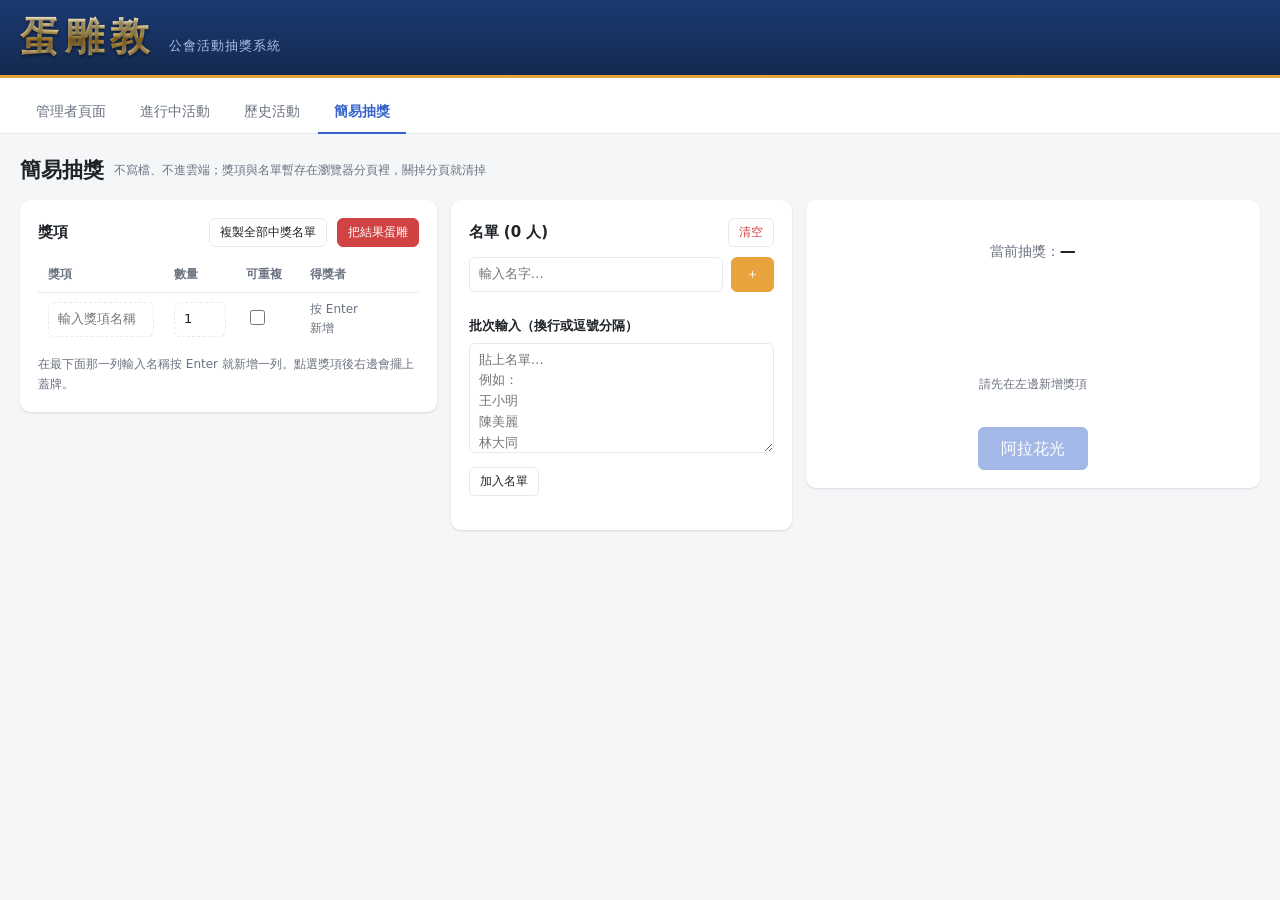
==== index.html @ 363f4c33 "chore: 初始化公會活動抽獎系統靜態網站 Co-Authored-By: Claude Opus 5 <noreply@anthropic.com>" ====
<!DOCTYPE html>
<html lang="zh-Hant">
<head>
<meta charset="utf-8">
<meta name="viewport" content="width=device-width, initial-scale=1">
<title>簡易抽獎 — 公會活動抽獎系統</title>
<link rel="preconnect" href="https://accounts.google.com">
<link rel="stylesheet" href="css/style.css">
</head>
<body>

<header class="brand">
  <span class="guild">蛋雕教</span>
  <span class="sys">公會活動抽獎系統</span>
</header>

<nav class="nav">
  <a href="admin.html">管理者頁面</a>
  <a href="event.html">進行中活動</a>
  <a href="history.html">歷史活動</a>
  <a href="index.html" class="active">簡易抽獎</a>
</nav>

<div class="wrap">
  <div class="row" style="margin-bottom:12px">
    <h1 style="margin:0">簡易抽獎</h1>
    <span class="small muted">不寫檔、不進雲端；獎項與名單暫存在瀏覽器分頁裡，關掉分頁就清掉</span>
  </div>

  <div class="simple-grid">

    <!-- 獎項 -->
    <div class="card">
      <div class="row" style="margin-bottom:10px">
        <h2 style="margin:0">獎項</h2>
        <span class="spacer" style="flex:1"></span>
        <button id="spCopy" class="ghost sm">複製全部中獎名單</button>
        <button id="spReset" class="danger sm">把結果蛋雕</button>
      </div>
      <table id="spPrizeTable">
        <thead><tr>
          <th>獎項</th><th style="width:56px">數量</th>
          <th style="width:64px" title="勾選後本獎項可抽到其他獎項已中獎的人（加碼用）">可重複</th>
          <th>得獎者</th><th style="width:36px"></th>
        </tr></thead>
        <tbody></tbody>
      </table>
      <p class="hint">在最下面那一列輸入名稱按 Enter 就新增一列。點選獎項後右邊會擺上蓋牌。</p>
    </div>

    <!-- 名單 -->
    <div class="card simple-panel">
      <div class="row" style="justify-content:space-between">
        <h2 style="margin:0">名單 (<span id="spTotal">0</span> 人)</h2>
        <button id="spClear" class="ghost sm" style="color:var(--danger)">清空</button>
      </div>

      <div class="name-add" style="margin-top:10px">
        <input id="spOne" type="text" placeholder="輸入名字…">
        <button id="spAdd" title="加入名單">＋</button>
      </div>
      <div class="name-list" id="spList"></div>

      <div class="field" style="margin-top:14px">
        <label class="lbl" for="spBulk">批次輸入（換行或逗號分隔）</label>
        <textarea id="spBulk" placeholder="貼上名單…&#10;例如：&#10;王小明&#10;陳美麗&#10;林大同"></textarea>
        <button id="spBulkAdd" class="ghost sm" style="margin-top:8px">加入名單</button>
      </div>
    </div>

    <!-- 抽獎 -->
    <div class="card">
      <div class="stage">
        <div class="cur-label">當前抽獎：<strong id="spCurPrize">—</strong>
          <span id="spBonus" class="tag bonus" style="display:none">加碼（可重複中獎）</span></div>
        <div class="winners-list" id="spWinners"></div>
        <div id="spHint" class="small muted" style="margin-top:8px"></div>
      </div>
      <div class="row" style="margin-top:12px;justify-content:center">
        <button id="spDraw" style="font-size:16px;padding:8px 22px">阿拉花光</button>
      </div>
    </div>

  </div>
</div>

<script src="js/config.js"></script>
<script src="js/util.js"></script>
<script src="js/lottery.js"></script>
<script src="js/simple.js"></script>
</body>
</html>
---- css/style.css ----
:root {
  --blue: #3563c9;
  --blue-dark: #1e3a75;
  --blue-soft: #eaf0fd;
  --line: #e7e9ee;
  --line-soft: #f1f2f6;
  --text: #1f2328;
  --muted: #6b7280;
  --danger: #d14343;
  --ok: #1d9a63;
  --warn: #b7791f;
  --gold: #e8a33d;
  --bg: #f5f6f8;
  --card: #fff;
  --shadow: 0 1px 2px rgba(16, 24, 40, .05), 0 1px 3px rgba(16, 24, 40, .08);
  --radius: 10px;
}

* { box-sizing: border-box; }

body {
  margin: 0;
  font: 14px/1.6 "Microsoft JhengHei", "Segoe UI", system-ui, sans-serif;
  color: var(--text);
  background: var(--bg);
}

a { color: var(--blue); }

/* ---------- 公會標題列 ---------- */
.brand {
  display: flex;
  align-items: baseline;
  gap: 14px;
  padding: 14px 20px;
  background: linear-gradient(180deg, #1b3a72 0%, #14294f 100%);
  border-bottom: 3px solid var(--gold);
}
.brand .guild {
  font-size: 39px;
  font-weight: 800;
  letter-spacing: 6px;
  line-height: 1.2;
  color: #f5d68a;
  background: linear-gradient(180deg, #fff3cf 0%, #f0c96b 48%, #c9932f 52%, #f3dda2 100%);
  -webkit-background-clip: text;
  background-clip: text;
  -webkit-text-fill-color: transparent;
  text-shadow: 0 2px 3px rgba(0, 0, 0, .45);
  /* -webkit-text-fill-color 沒生效的瀏覽器會退回上面的 color */
}
.brand .sys { font-size: 13px; color: #a9bde4; letter-spacing: 1px; }
.brand .spacer { flex: 1; }

@media (max-width: 640px) {
  .brand { padding: 10px 16px; }
  .brand .guild { font-size: 31px; letter-spacing: 3px; }
  .brand .sys { display: none; }
}

/* ---------- 導覽 ---------- */
.nav {
  display: flex;
  align-items: flex-end;
  gap: 2px;
  padding: 14px 20px 0;
  border-bottom: 1px solid var(--line);
  background: var(--card);
  flex-wrap: wrap;
}
.nav a {
  padding: 8px 16px 10px;
  color: var(--muted);
  text-decoration: none;
  font-size: 14px;
  border-bottom: 2px solid transparent;
  margin-bottom: -1px;
}
.nav a:hover { color: var(--text); }
.nav a.active { color: var(--blue); border-bottom-color: var(--blue); font-weight: 600; }

.wrap {
  max-width: 1400px;
  margin: 20px auto 48px;
  padding: 0 20px;
}

/* ---------- 元件 ---------- */
h1 { font-size: 21px; margin: 0 0 16px; font-weight: 600; }
h2 { font-size: 15px; margin: 0 0 10px; font-weight: 600; }
h3 { font-size: 12px; margin: 12px 0 4px; color: var(--muted); font-weight: 600; }

button, .btn {
  font: inherit;
  font-size: 13px;
  padding: 6px 14px;
  border: 1px solid var(--blue);
  background: var(--blue);
  color: #fff;
  border-radius: 6px;
  cursor: pointer;
  text-decoration: none;
  display: inline-block;
  transition: background .12s, border-color .12s;
}
button.ghost, .btn.ghost {
  background: var(--card);
  color: var(--text);
  border-color: var(--line);
}
button.ghost:hover:not(:disabled) { background: var(--line-soft); }
button.sm { padding: 4px 10px; font-size: 12px; }
button.danger { background: var(--danger); border-color: var(--danger); }
button:disabled { opacity: .45; cursor: not-allowed; }
button:hover:not(:disabled) { filter: brightness(1.05); }

input, select, textarea {
  font: inherit;
  font-size: 13px;
  padding: 6px 9px;
  border: 1px solid var(--line);
  border-radius: 6px;
  background: var(--card);
  color: var(--text);
}
input:focus, select:focus, textarea:focus {
  outline: none;
  border-color: var(--blue);
  box-shadow: 0 0 0 3px var(--blue-soft);
}
input[type=checkbox] { width: 15px; height: 15px; accent-color: var(--blue); }

.row { display: flex; gap: 10px; align-items: center; flex-wrap: wrap; }
.card {
  background: var(--card);
  border-radius: var(--radius);
  box-shadow: var(--shadow);
  padding: 18px;
  margin-bottom: 14px;
}
.muted { color: var(--muted); }
.mono { font-family: Consolas, "Courier New", monospace; }
.small { font-size: 12px; }
.hint { font-size: 12px; color: var(--muted); margin: 8px 0 0; line-height: 1.7; }
.offscreen { position: absolute; left: -9999px; }
.empty { color: var(--muted); font-size: 13px; padding: 10px 0; }
code { background: var(--line-soft); padding: 1px 5px; border-radius: 4px; font-size: 12px; }

/* ---------- 表格：只留橫線 ---------- */
table { border-collapse: collapse; width: 100%; font-size: 13px; }
th {
  text-align: left;
  padding: 8px 10px;
  font-weight: 600;
  font-size: 12px;
  color: var(--muted);
  border: none;
  border-bottom: 1px solid var(--line);
  white-space: nowrap;
}
td { padding: 7px 10px; border: none; border-bottom: 1px solid var(--line-soft); }
tbody tr:last-child td { border-bottom: none; }
tbody tr:hover { background: #fafbfc; }
th.sortable { cursor: pointer; user-select: none; }
th.sortable:hover { color: var(--text); }
th.sortable:after { content: " ⇅"; opacity: .4; }

/* ---------- 狀態標籤 ---------- */
.tag { display: inline-block; padding: 1px 8px; border-radius: 20px; font-size: 11px; line-height: 18px; }
.tag.ok { background: #e6f6ee; color: var(--ok); }
.tag.unknown { background: #fdf1dd; color: var(--warn); }
.tag.duplicate { background: var(--line-soft); color: var(--muted); }
.tag.form_error { background: #fdeaea; color: var(--danger); }
.tag.late { background: #f3edfa; color: #7d3c98; }
.tag.bonus { background: #fdf3e0; color: #96650f; }

/* ---------- 帳號列 ---------- */
.topbar {
  display: flex; align-items: center; gap: 10px;
  background: var(--card);
  border-radius: var(--radius);
  box-shadow: var(--shadow);
  padding: 10px 16px; margin-bottom: 14px;
  font-size: 13px;
}
.badge-demo { background: var(--gold); color: #fff; padding: 2px 10px; border-radius: 20px; font-size: 11px; }

/* ---------- 子分頁 ---------- */
.subnav { display: flex; align-items: center; gap: 4px; margin-bottom: 16px; }
.subnav a {
  padding: 6px 16px; border-radius: 20px; text-decoration: none;
  color: var(--muted); font-size: 13px;
}
.subnav a.active { background: var(--blue); color: #fff; }

/* ---------- 密碼閘 ---------- */
.gate {
  max-width: 340px; margin: 120px auto; background: var(--card);
  border-radius: var(--radius); box-shadow: var(--shadow); padding: 28px; text-align: center;
}
.gate h1 { font-size: 17px; margin-bottom: 4px; }
.gate-brand {
  margin: -28px -28px 22px;
  border-radius: var(--radius) var(--radius) 0 0;
  justify-content: center;
  padding: 16px;
}

/* 管理頁活動分頁：左為活動操作，右為報名異常 */
.admin-grid {
  display: grid;
  grid-template-columns: minmax(0, 1fr) minmax(300px, 32%);
  gap: 14px;
  align-items: start;
}
@media (max-width: 1000px) {
  .admin-grid { grid-template-columns: 1fr; }
}

/* ---------- 異常區 ---------- */
.anom ul { margin: 2px 0 0; padding-left: 20px; }
.anom li { font-size: 12px; color: var(--muted); }
.collapse-head { margin-top: 10px; }

/* ---------- 抽獎頁 ---------- */
.lot-grid { display: grid; grid-template-columns: 1.4fr .8fr 1fr; gap: 14px; align-items: start; }
.prize-row.locked { background: var(--line-soft); }
.prize-row.locked input { background: transparent; border-color: transparent; }
.prize-row.draft input { border-style: dashed; }
.prize-row:not(.draft) { cursor: pointer; }
.prize-row.selected td { background: var(--blue-soft); }
.prize-row.selected td:first-child { box-shadow: inset 3px 0 0 var(--blue); }
.handle { cursor: grab; user-select: none; color: #c3c7d1; }
.prize-row.draft .handle { cursor: default; color: var(--blue); }
.prize-row.dragover td { box-shadow: inset 0 2px 0 var(--blue); }
.participants { max-height: 380px; overflow-y: auto; }
.pool-chips { display: flex; flex-wrap: wrap; gap: 8px; }
.participants .p-in { color: var(--text); }
.participants .p-out { color: #b6bac3; }

.stage {
  border-radius: var(--radius); padding: 20px;
  background: var(--card); text-align: center;
}
.stage .cur-label { font-size: 14px; color: var(--muted); margin-bottom: 12px; }
.stage .cur-label strong { color: var(--text); font-size: 16px; }
.winners-list { display: flex; flex-wrap: wrap; gap: 10px; justify-content: center; min-height: 92px; }
.chip {
  background: var(--blue-soft); color: var(--blue-dark);
  border-radius: 6px; padding: 3px 12px; font-family: Consolas, monospace;
}

/* ---------- 翻牌 ---------- */
.flip-card { perspective: 700px; width: 132px; height: 82px; }
.flip-card.big { width: 210px; height: 128px; }
.flip-inner {
  position: relative; width: 100%; height: 100%;
  transition: transform .55s cubic-bezier(.35, .9, .35, 1);
  transform-style: preserve-3d;
}
.flip-card.revealed .flip-inner { transform: rotateY(180deg); }
.flip-face {
  position: absolute; inset: 0;
  backface-visibility: hidden; -webkit-backface-visibility: hidden;
  display: flex; align-items: center; justify-content: center;
  border-radius: 10px; font-family: Consolas, monospace;
}
.flip-back {
  background: linear-gradient(145deg, #24406f, #16294c);
  color: #6f86b8; font-size: 30px; font-weight: 700;
  box-shadow: inset 0 0 0 3px rgba(255, 255, 255, .07);
}
.flip-front {
  background: linear-gradient(160deg, #fff6e0, #f2d798);
  color: #4a3410; font-size: 24px; font-weight: 700;
  transform: rotateY(180deg);
  box-shadow: inset 0 0 0 2px #d9ae55;
}
.flip-card.big .flip-back { font-size: 44px; }
.flip-card.big .flip-front { font-size: 38px; }

@media (prefers-reduced-motion: reduce) {
  .flip-inner { transition: none; }
}

/* ---------- 簡易抽獎 ---------- */
/* 第三欄至少 300px，確保翻牌一行放得下兩張；再寬就自動排更多 */
.simple-grid { display: grid; grid-template-columns: minmax(0,1.1fr) minmax(240px,.9fr) minmax(300px,1.2fr); gap: 14px; align-items: start; }
.simple-panel .field { margin-bottom: 16px; }
.simple-panel label.lbl { display: block; font-size: 13px; font-weight: 600; margin-bottom: 6px; }
.simple-panel input[type=text], .simple-panel input[type=number], .simple-panel textarea { width: 100%; }
.simple-panel textarea { height: 110px; resize: vertical; font-size: 13px; }
.simple-panel hr { border: none; border-top: 1px solid var(--line-soft); margin: 16px 0; }
.name-add { display: flex; gap: 8px; }
.name-add input { flex: 1; }
.name-add button { background: var(--gold); border-color: var(--gold); padding: 6px 14px; }
.name-list { max-height: 180px; overflow-y: auto; margin-top: 10px; }
.name-item {
  display: flex; align-items: center; justify-content: space-between;
  padding: 4px 8px; border-radius: 6px; font-size: 13px;
}
.name-item:hover { background: var(--line-soft); }
.name-item button { background: none; border: none; color: var(--muted); padding: 0 4px; }
.btn-draw { width: 100%; padding: 12px; font-size: 15px; font-weight: 600; }
.simple-stage {
  background: var(--card); border-radius: var(--radius); box-shadow: var(--shadow);
  min-height: 420px; display: flex; flex-direction: column;
  align-items: center; justify-content: center; padding: 40px 24px; text-align: center;
}
.simple-stage .placeholder-icon {
  width: 72px; height: 72px; border-radius: 50%; background: var(--line-soft);
  display: flex; align-items: center; justify-content: center; font-size: 30px; margin-bottom: 20px;
}
.simple-stage h2 { font-size: 19px; }
.simple-stage p { color: var(--muted); max-width: 420px; margin: 0; }

/* ---------- 直播模式 ---------- */
body.live { background: #0b1020; color: #fff; }
body.live .nav, body.live .topbar, body.live .hide-live { display: none !important; }
body.live .wrap { margin: 0; padding: 24px; max-width: none; }
body.live .card, body.live .stage { background: #131a33; box-shadow: none; }
body.live h1, body.live h2 { color: #fff; }
body.live h3, body.live .muted, body.live .stage .cur-label { color: #aeb8d8; }
body.live table { font-size: 20px; }
body.live th { color: #aeb8d8; border-bottom-color: #2b3660; }
body.live td { border-bottom-color: #1e2748; }
body.live tbody tr:hover { background: #1a2244; }
body.live .participants { max-height: 30vh; }
body.live #partCard table { font-size: 17px; }
body.live #partCard td { padding: 5px 8px; }
body.live .participants .p-in { color: #fff; }
body.live .lot-grid { grid-template-columns: minmax(0, 1fr) minmax(0, 1.7fr); }
body.live #partCard { order: 1; grid-column: 1 / -1; }   /* 參加者橫跨最上方 */
body.live #prizeCard { order: 2; }                       /* 獎項在舞台左邊 */
body.live #stageCard { order: 3; }
body.live #prizeTable input {
  border: none; background: transparent; color: #fff;
  font-size: 20px; pointer-events: none; width: auto; box-shadow: none;
}
body.live .prize-row.locked { background: #1a2244; }
/* 選取列在深色底下要用深色高亮，淺藍底配白字會看不清 */
body.live .prize-row.selected td { background: #2b3c74; }
body.live .prize-row.selected td:first-child { box-shadow: inset 4px 0 0 var(--gold); }
body.live .prize-row.selected input { color: #fff; }
body.live .handle { color: #7b86ad; font-size: 20px; }
body.live .chip { background: #1f2a52; color: #ffd75e; font-size: 28px; }
body.live .pool-chips .chip { font-size: 20px; color: #dfe6fb; }
body.live .winners-list { min-height: 150px; gap: 14px; }
body.live .stage .cur-label strong { color: #fff; font-size: 28px; }

.live-exit { position: fixed; right: 16px; bottom: 16px; z-index: 50; }

/* ---------- 背景更新指示器 ---------- */
/* 放在標題旁，跟標題一樣大，不容易被忽略 */
.busy-inline {
  font-size: 21px; font-weight: 600; color: var(--gold);
  opacity: 0; transition: opacity .18s;
}
.busy-inline.show { opacity: 1; animation: busyPulse 1.1s ease-in-out infinite; }
@keyframes busyPulse { 0%, 100% { opacity: 1; } 50% { opacity: .45; } }
@media (prefers-reduced-motion: reduce) {
  .busy-inline.show { animation: none; }
}

.busy-badge {
  position: fixed; top: 12px; right: 16px; z-index: 60;
  background: var(--gold); color: #3a2a08;
  padding: 4px 14px; border-radius: 20px;
  font-size: 12px; font-weight: 600;
  box-shadow: 0 2px 8px rgba(16, 24, 40, .18);
  opacity: 0; transform: translateY(-6px); pointer-events: none;
  transition: opacity .18s, transform .18s;
}
.busy-badge.show { opacity: 1; transform: none; }
@media (prefers-reduced-motion: reduce) { .busy-badge { transition: none; } }

/* ---------- toast ---------- */
.toast-box { position: fixed; right: 16px; bottom: 16px; z-index: 100; display: flex; flex-direction: column; gap: 8px; }
.toast {
  background: #1f2328; color: #fff; padding: 10px 16px; border-radius: 8px;
  font-size: 13px; opacity: 0; transform: translateY(8px); transition: .2s;
  box-shadow: 0 4px 12px rgba(0, 0, 0, .15);
}
.toast.show { opacity: 1; transform: none; }
.toast.err { background: var(--danger); }

@media (prefers-reduced-motion: reduce) {
  .toast, button { transition: none; }
}

@media (max-width: 1100px) {
  .lot-grid, .simple-grid { grid-template-columns: 1fr; }
}
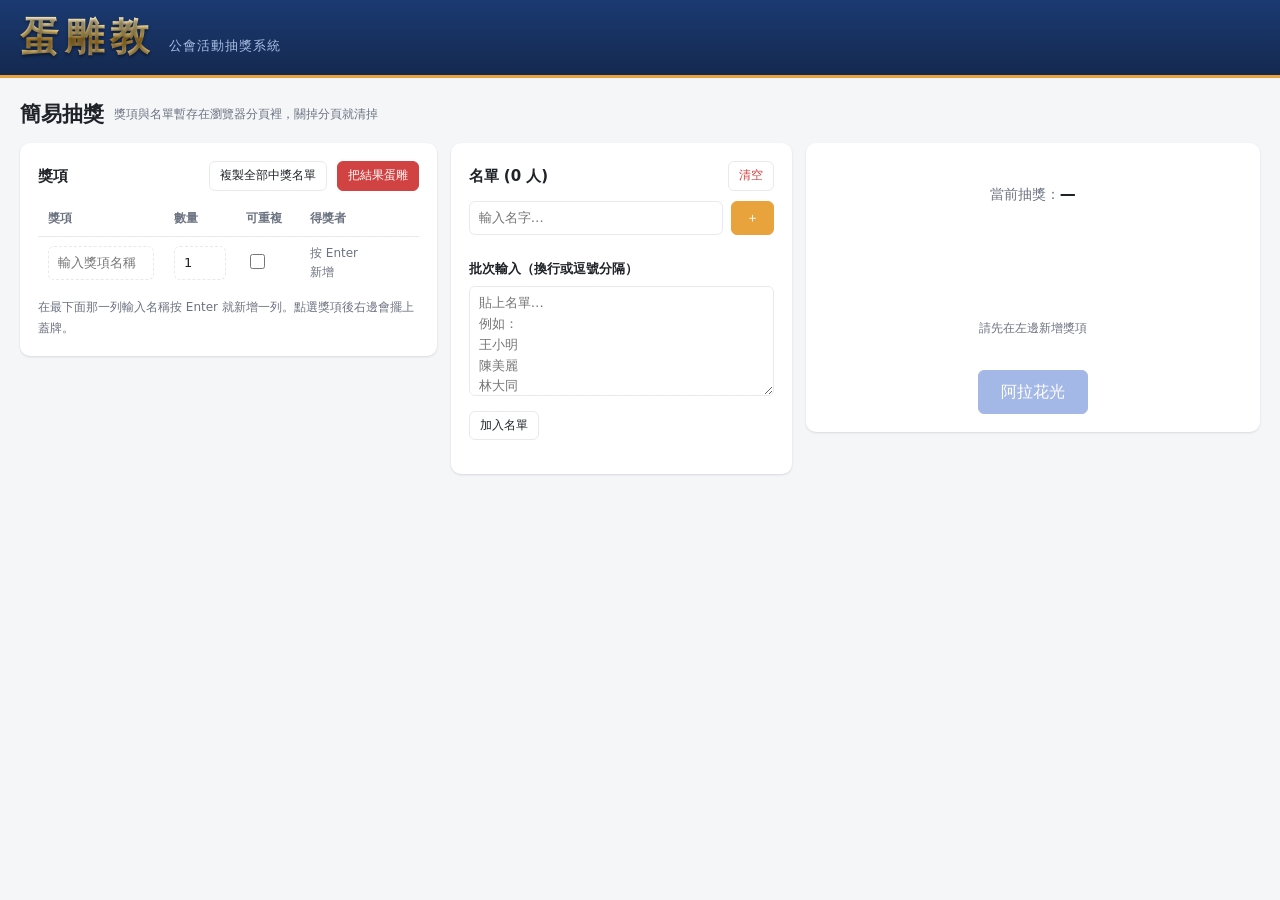
==== commit 82e733a5: "refactor: 移除管理者頁面與 Google 相關功能，只保留簡易抽獎 - 刪除管理者頁面、進行中活動、歷史活動三個頁面及其 JS - 刪除 Google 登入 / Drive / Forms " ====
--- a/index.html
+++ b/index.html
@@ -4,7 +4,6 @@
 <meta charset="utf-8">
 <meta name="viewport" content="width=device-width, initial-scale=1">
 <title>簡易抽獎 — 公會活動抽獎系統</title>
-<link rel="preconnect" href="https://accounts.google.com">
 <link rel="stylesheet" href="css/style.css">
 </head>
 <body>
@@ -14,17 +13,10 @@
   <span class="sys">公會活動抽獎系統</span>
 </header>
 
-<nav class="nav">
-  <a href="admin.html">管理者頁面</a>
-  <a href="event.html">進行中活動</a>
-  <a href="history.html">歷史活動</a>
-  <a href="index.html" class="active">簡易抽獎</a>
-</nav>
-
 <div class="wrap">
   <div class="row" style="margin-bottom:12px">
     <h1 style="margin:0">簡易抽獎</h1>
-    <span class="small muted">不寫檔、不進雲端；獎項與名單暫存在瀏覽器分頁裡，關掉分頁就清掉</span>
+    <span class="small muted">獎項與名單暫存在瀏覽器分頁裡，關掉分頁就清掉</span>
   </div>
 
   <div class="simple-grid">
@@ -84,7 +76,6 @@
   </div>
 </div>
 
-<script src="js/config.js"></script>
 <script src="js/util.js"></script>
 <script src="js/lottery.js"></script>
 <script src="js/simple.js"></script>
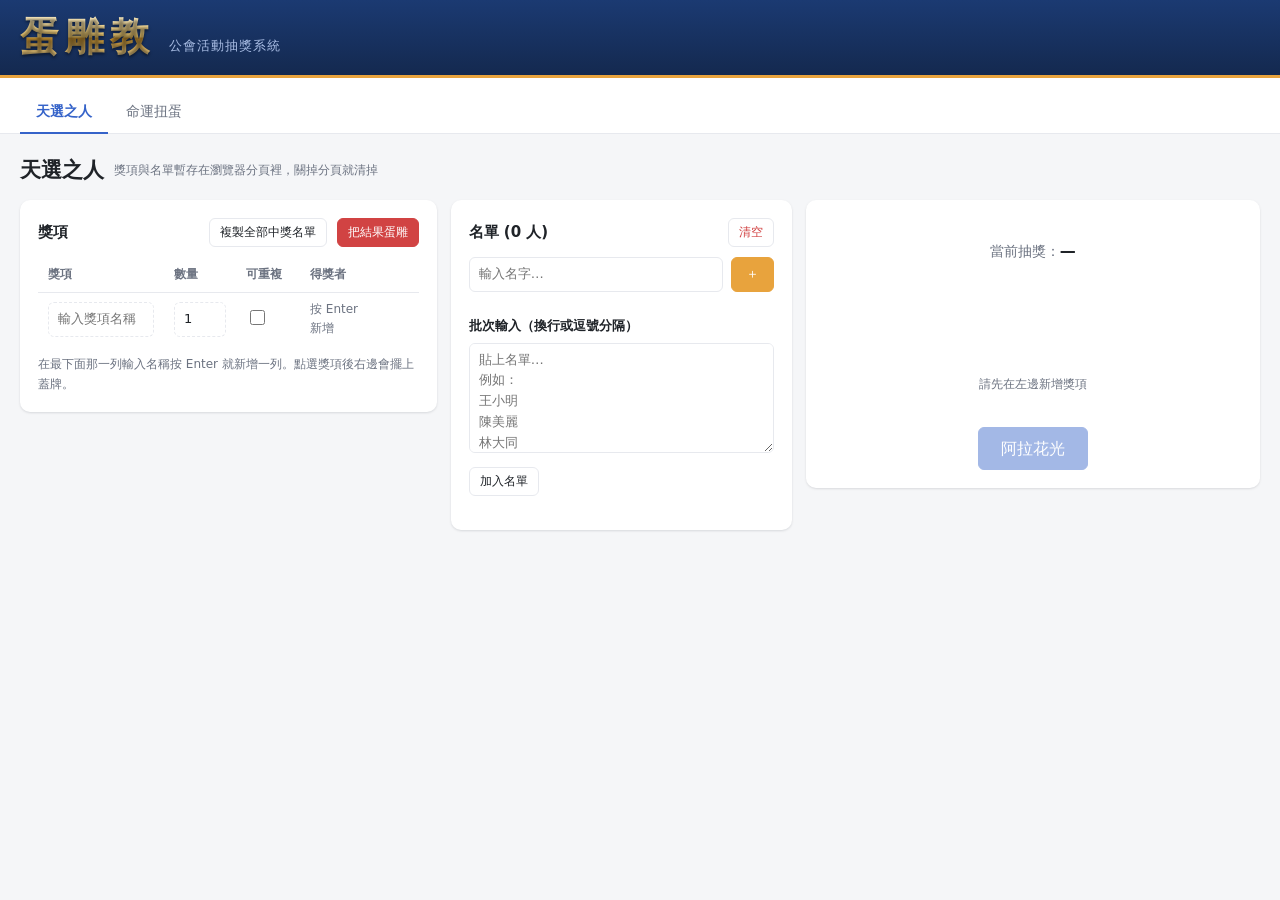
==== commit b14221e3: "feat: 新增命運扭蛋分頁，原簡易抽獎改名天選之人 - 新增 gacha.html / js/gacha.js：獎品表格（名稱、機率、圖片上傳）與大型扭蛋機 - 依權重以 crypto 亂數抽選，機" ====
--- a/index.html
+++ b/index.html
@@ -3,7 +3,7 @@
 <head>
 <meta charset="utf-8">
 <meta name="viewport" content="width=device-width, initial-scale=1">
-<title>簡易抽獎 — 公會活動抽獎系統</title>
+<title>天選之人 — 公會活動抽獎系統</title>
 <link rel="stylesheet" href="css/style.css">
 </head>
 <body>
@@ -13,9 +13,14 @@
   <span class="sys">公會活動抽獎系統</span>
 </header>
 
+<nav class="nav">
+  <a href="index.html" class="active">天選之人</a>
+  <a href="gacha.html">命運扭蛋</a>
+</nav>
+
 <div class="wrap">
   <div class="row" style="margin-bottom:12px">
-    <h1 style="margin:0">簡易抽獎</h1>
+    <h1 style="margin:0">天選之人</h1>
     <span class="small muted">獎項與名單暫存在瀏覽器分頁裡，關掉分頁就清掉</span>
   </div>
 
--- a/css/style.css
+++ b/css/style.css
@@ -391,3 +391,198 @@
 @media (max-width: 1100px) {
   .lot-grid, .simple-grid { grid-template-columns: 1fr; }
 }
+
+/* ---------- 命運扭蛋 ---------- */
+.gacha-grid { display: grid; grid-template-columns: minmax(0, 1fr) minmax(470px, 1fr); gap: 14px; align-items: start; }
+@media (max-width: 900px) {
+  .gacha-grid { grid-template-columns: 1fr; }
+}
+
+/* 獎品表格 */
+.gc-row td { vertical-align: middle; }
+.gc-row input:not([type]) { width: 100%; }
+button.gc-pic, .gc-pic {
+  width: 48px; height: 48px; padding: 0;
+  display: flex; align-items: center; justify-content: center;
+  border: 2px dashed #cfd5e0; border-radius: 10px;
+  background: var(--line-soft); color: var(--muted);
+  font-size: 20px; overflow: hidden;
+}
+.gc-pic img { width: 100%; height: 100%; object-fit: contain; }
+.gc-pic:has(img) { border-style: solid; border-color: var(--cap); background: #fff; }
+.gc-pic.drop { border-color: var(--blue); background: var(--blue-soft); }
+.gc-pic.blank { opacity: .5; }
+.gc-total { font-size: 12px; font-weight: 600; margin-top: 8px; }
+.gc-total.ok { color: var(--ok); }
+.gc-total.warn { color: var(--warn); }
+
+/* 扭蛋機 */
+.gc-stage { padding-top: 26px; }
+.gm { position: relative; display: flex; flex-direction: column; align-items: center; margin: 0 auto; }
+.gm-cap {
+  width: 140px; height: 28px; margin-bottom: -10px; z-index: 3;
+  background: linear-gradient(180deg, #ff7a82, #c62f3a);
+  border-radius: 12px 12px 4px 4px;
+}
+.gm-dome {
+  position: relative; z-index: 2;
+  width: 360px; height: 360px; border-radius: 50%; overflow: hidden;
+  background: radial-gradient(circle at 50% 40%, rgba(235, 246, 255, .9) 0%, rgba(196, 223, 250, .75) 60%, rgba(150, 195, 240, .8) 100%);
+  border: 6px solid rgba(255, 255, 255, .9);
+  box-shadow: 0 0 0 2px #d3dff0, inset 0 -14px 30px rgba(40, 90, 160, .25), 0 8px 18px rgba(16, 24, 40, .15);
+}
+/* 玻璃反光，蓋在扭蛋上面 */
+.gm-dome::after {
+  content: ""; position: absolute; z-index: 5;
+  left: 15%; top: 9%; width: 32%; height: 16%;
+  border-radius: 50%; background: rgba(255, 255, 255, .6);
+  transform: rotate(-32deg); filter: blur(2px);
+}
+.gm-ball, .gm-out {
+  width: 54px; height: 54px; border-radius: 50%;
+  background: linear-gradient(180deg, var(--cap) 0 50%, #fff 50% 100%);
+  box-shadow: inset -4px -5px 8px rgba(0, 0, 0, .18), inset 3px 4px 6px rgba(255, 255, 255, .55),
+              0 1px 2px rgba(0, 0, 0, .25);
+}
+.gm-ball { position: absolute; margin: -27px 0 0 -27px; transform: rotate(var(--rot)); }
+.gm.spinning .gm-ball { animation: gmShake .32s ease-in-out infinite; animation-delay: var(--d); }
+@keyframes gmShake {
+  0%, 100% { transform: translate(0, 0) rotate(var(--rot)); }
+  30% { transform: translate(-5px, -12px) rotate(calc(var(--rot) + 30deg)); }
+  70% { transform: translate(5px, -5px) rotate(calc(var(--rot) - 20deg)); }
+}
+
+.gm-body {
+  position: relative; width: 390px; height: 250px; margin-top: -56px;
+  background: linear-gradient(180deg, #f0525e 0%, #c32c3a 100%);
+  border-radius: 22px 22px 12px 12px;
+  box-shadow: inset 0 4px 0 rgba(255, 255, 255, .25), inset 0 -6px 0 rgba(0, 0, 0, .15), 0 6px 14px rgba(16, 24, 40, .2);
+}
+.gm-plate {
+  position: absolute; left: 50%; top: 66px; transform: translateX(-50%);
+  padding: 2px 18px; border-radius: 20px;
+  background: #fff3cf; color: #8a5a10;
+  font-size: 15px; font-weight: 800; letter-spacing: 3px; white-space: nowrap;
+}
+button.gm-knob {
+  position: absolute; left: 52px; top: 114px;
+  width: 108px; height: 108px; padding: 0; border-radius: 50%;
+  background: radial-gradient(circle at 40% 35%, #fff 0%, #e6ebf3 100%);
+  border: 5px solid #f5c451;
+  box-shadow: 0 4px 0 rgba(0, 0, 0, .2), inset 0 -4px 8px rgba(0, 0, 0, .1);
+}
+button.gm-knob:disabled { opacity: 1; cursor: default; }
+button.gm-knob:hover:not(:disabled) { filter: brightness(1.04); }
+.gm-knob-bar {
+  position: absolute; left: 50%; top: 50%; width: 80px; height: 20px; margin: -10px 0 0 -40px;
+  border-radius: 10px; background: linear-gradient(180deg, #ffd978, #e0a92f);
+  box-shadow: 0 2px 0 rgba(0, 0, 0, .2);
+}
+.gm.spinning .gm-knob { animation: gmTurn 1.4s cubic-bezier(.35, .05, .25, 1); }
+@keyframes gmTurn { to { transform: rotate(720deg); } }
+
+.gm-chute {
+  position: absolute; right: 52px; top: 118px;
+  width: 124px; height: 98px; border-radius: 16px; overflow: hidden;
+  background: radial-gradient(circle at 50% 30%, #4a1a20, #250a0d);
+  border: 4px solid #f5c451;
+  box-shadow: inset 0 8px 14px rgba(0, 0, 0, .6);
+}
+.gm-out { position: absolute; left: 50%; bottom: 8px; margin-left: -27px; opacity: 0; }
+.gm-out.drop { animation: gmDrop .7s cubic-bezier(.3, 0, .4, 1) forwards; }
+.gm-out.shown { opacity: 1; }
+@keyframes gmDrop {
+  0% { opacity: 1; transform: translateY(-80px) rotate(0); }
+  60% { transform: translateY(0) rotate(160deg); }
+  78% { transform: translateY(-12px) rotate(190deg); }
+  100% { opacity: 1; transform: translateY(0) rotate(220deg); }
+}
+.gm-base {
+  width: 430px; height: 26px; margin-top: -2px;
+  background: linear-gradient(180deg, #5a2a2f, #3a1a1e);
+  border-radius: 6px 6px 12px 12px;
+}
+
+/* 扭蛋紀錄 */
+.gc-log { margin-top: 22px; padding-top: 14px; border-top: 1px solid var(--line-soft); }
+.gc-summary { display: flex; flex-wrap: wrap; gap: 6px; margin: 10px 0 6px; }
+.gc-chip { background: var(--blue-soft); color: var(--blue-dark); border-radius: 20px; padding: 1px 10px; font-size: 12px; }
+.gc-log-list { list-style: none; margin: 0; padding: 0; max-height: 260px; overflow-y: auto; }
+.gc-log-list li { display: flex; align-items: center; gap: 10px; padding: 4px 6px; border-radius: 6px; font-size: 13px; }
+.gc-log-list li:hover { background: var(--line-soft); }
+.gc-no { width: 36px; font-size: 12px; }
+.gc-thumb { flex: none; width: 28px; height: 28px; border-radius: 50%; overflow: hidden; display: inline-flex; background: var(--line-soft); }
+.gc-thumb img { width: 100%; height: 100%; object-fit: contain; }
+.gc-time { margin-left: auto; }
+
+/* 開獎畫面 */
+.gr {
+  position: fixed; inset: 0; z-index: 90;
+  display: flex; align-items: center; justify-content: center; overflow: hidden;
+  background: rgba(10, 14, 30, .75);
+  opacity: 0; transition: opacity .25s;
+}
+.gr[hidden] { display: none; }
+.gr.show { opacity: 1; }
+.gr-rays {
+  position: absolute; left: 50%; top: 50%; width: 900px; height: 900px; margin: -450px 0 0 -450px;
+  border-radius: 50%;
+  background: repeating-conic-gradient(rgba(255, 215, 94, .2) 0 10deg, transparent 10deg 20deg);
+  -webkit-mask: radial-gradient(circle, #000 15%, transparent 62%);
+  mask: radial-gradient(circle, #000 15%, transparent 62%);
+  opacity: 0; transition: opacity .5s;
+}
+.gr.open .gr-rays { opacity: 1; animation: grSpin 16s linear infinite; }
+@keyframes grSpin { to { transform: rotate(360deg); } }
+.gr-box { position: relative; display: flex; flex-direction: column; align-items: center; text-align: center; padding: 0 16px; }
+.gr-capsule { position: relative; width: 180px; height: 180px; }
+.gr.show .gr-capsule { animation: grPop .55s cubic-bezier(.2, 1.4, .4, 1) both; }
+@keyframes grPop {
+  0% { transform: scale(.3) translateY(120px); }
+  70% { transform: scale(1.05) rotate(-6deg); }
+  85% { transform: rotate(5deg); }
+  100% { transform: none; }
+}
+.gr-half {
+  position: absolute; left: 0; width: 180px; height: 90px;
+  transition: transform .6s cubic-bezier(.3, .8, .3, 1), opacity .6s;
+}
+.gr-top {
+  top: 0; border-radius: 90px 90px 0 0; background: var(--cap);
+  box-shadow: inset -12px 10px 18px rgba(255, 255, 255, .35), inset 0 -4px 0 rgba(0, 0, 0, .15);
+}
+.gr-bottom {
+  bottom: 0; border-radius: 0 0 90px 90px; background: #fff;
+  box-shadow: inset -12px -12px 18px rgba(0, 0, 0, .12);
+}
+.gr.open .gr-top { transform: translate(-70px, -120px) rotate(-35deg); opacity: 0; }
+.gr.open .gr-bottom { transform: translate(70px, 120px) rotate(30deg); opacity: 0; }
+.gr-prize {
+  position: absolute; left: 50%; top: -30px; width: 240px; height: 240px; margin-left: -120px;
+  display: flex; align-items: center; justify-content: center;
+  opacity: 0; transform: scale(.2);
+  transition: transform .55s cubic-bezier(.2, 1.5, .4, 1) .1s, opacity .3s .1s;
+}
+.gr.open .gr-prize { opacity: 1; transform: none; }
+.gr-prize img { max-width: 100%; max-height: 100%; object-fit: contain; border-radius: 12px; filter: drop-shadow(0 6px 18px rgba(0, 0, 0, .45)); }
+.gr-noimg { font-size: 120px; line-height: 1; }
+.gr-name {
+  margin-top: 46px; min-height: 1.3em;
+  font-size: 32px; font-weight: 800; color: #ffe7a3; text-shadow: 0 2px 8px rgba(0, 0, 0, .5);
+  opacity: 0; transform: translateY(10px); transition: opacity .4s .35s, transform .4s .35s;
+}
+.gr.open .gr-name { opacity: 1; transform: none; }
+button.gr-close {
+  margin-top: 18px; padding: 8px 32px; font-size: 16px;
+  background: var(--gold); border-color: var(--gold); color: #3a2a08; font-weight: 600;
+  opacity: 0; transition: opacity .3s .5s;
+}
+.gr.open .gr-close { opacity: 1; }
+
+/* 窄螢幕整台等比縮小；zoom 會連版面一起縮，不會撐出橫向捲軸 */
+@media (max-width: 560px) {
+  .gm { zoom: .7; }
+}
+@media (prefers-reduced-motion: reduce) {
+  .gm *, .gr, .gr * { animation: none !important; transition: none !important; }
+}
